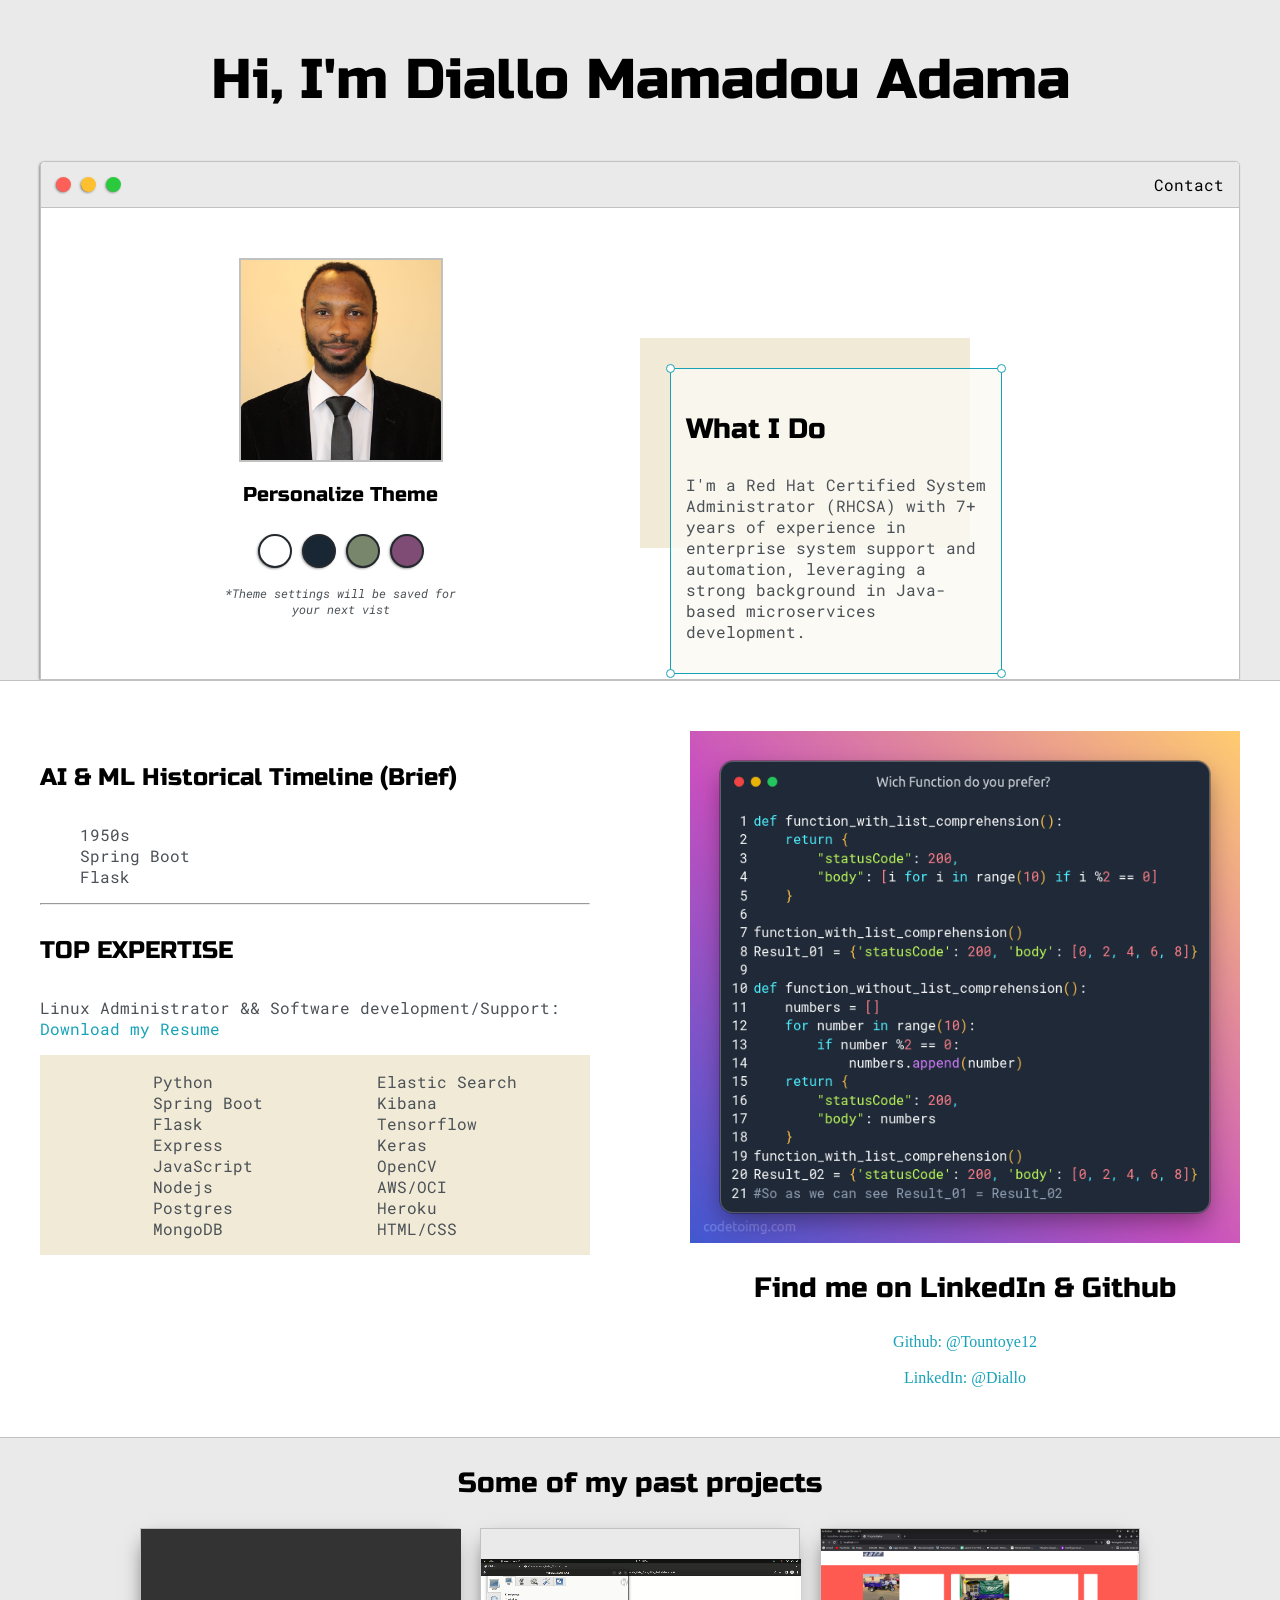
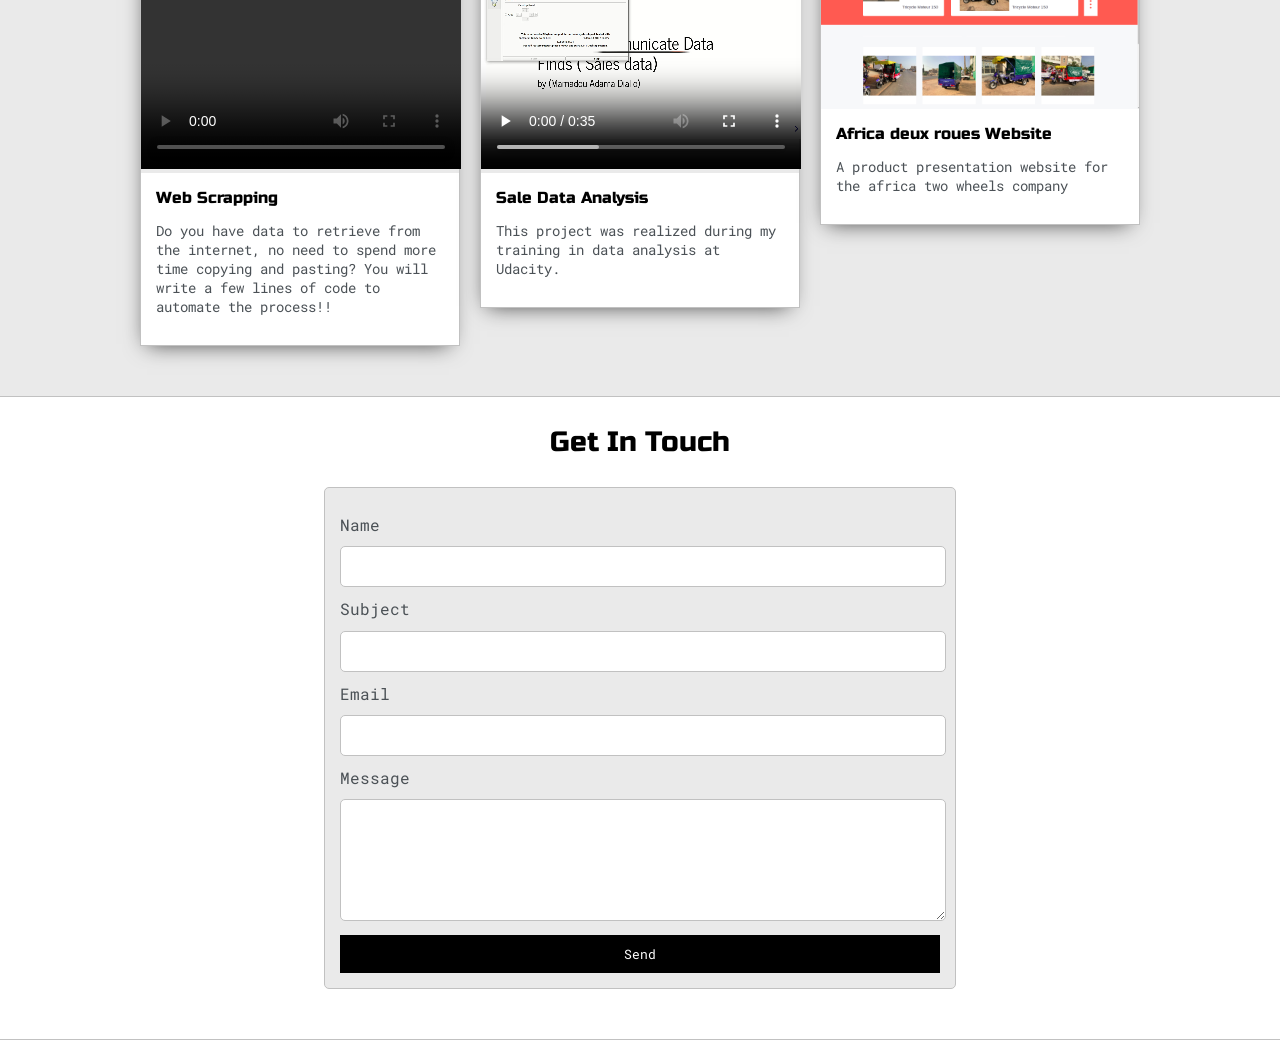
==== index.html @ d3da2848 "Adding AI&ML TimeLIne Artifact" ====
<!DOCTYPE html>
<html>
<head>
	<title>Diallo</title>


	<meta name="viewport" content="width=device-width, initial-scale=1, maximum-scale=1, minimum-scale=1" />

	<link href="https://fonts.googleapis.com/css2?family=Russo+One&display=swap" rel="stylesheet">

	<link href="https://fonts.googleapis.com/css2?family=Roboto+Mono:wght@500&family=Russo+One&display=swap" rel="stylesheet">

	<link rel="stylesheet" type="text/css" href="default.css">
	<link id="theme-style" rel="stylesheet" type="text/css" href="">
</head>
<body>

	<section class="s1">
		<div class="main-container">
			<div class="greeting-wrapper">
				<h1>Hi, I'm Diallo Mamadou Adama</h1>
			</div>


			<div class="intro-wrapper">
				<div class="nav-wrapper">

					<!-- Link around dots-wrapper added after tutorial video -->
					<a href="index.html">
						<div class="dots-wrapper">
							<div id="dot-1" class="browser-dot"></div>
							<div id="dot-2" class="browser-dot"></div>
							<div id="dot-3" class="browser-dot"></div>
						</div>
					</a>
					

					<ul id="navigation">
						<li><a href="index.html#contact">Contact</a></li>

					</ul>
				</div>

				<div class="left-column">
					<img id="profile_pic" src="images/DSC_0008.jpeg">
					<h5 style="text-align: center;line-height: 0;">Personalize Theme</h5>

					<div id="theme-options-wrapper">
						<div data-mode="light" id="light-mode" class="theme-dot"></div>
						<div data-mode="blue" id="blue-mode" class="theme-dot"></div>
						<div data-mode="green" id="green-mode" class="theme-dot"></div>
						<div data-mode="purple" id="purple-mode" class="theme-dot"></div>
					</div>

					<p id="settings-note">*Theme settings will be saved for<br>your next vist</p>
				</div>

				<div class="right-column">

					<div id="preview-shadow">
						<div id="preview">
							<div id="corner-tl" class="corner"></div>
							<div id="corner-tr" class="corner"></div>
							<h3>What I Do</h3>
							<p>
								I'm a Red Hat Certified System Administrator (RHCSA) with 7+ years of 
								experience in enterprise system support and automation, 
								leveraging a strong background in Java-based microservices development.
							</p>
							<div id="corner-br" class="corner"></div>
							<div id="corner-bl" class="corner"></div>
						</div>
					</div>
				</div>
			</div>
		</div>
	</section>

	<section class="s2">
		<div class="main-container">

			<div class="about-wrapper">
				<div class="about-me">
					<h4>AI & ML Historical Timeline (Brief)</h4>

					<!-- <p>
						I am always working on new projects to upgrade my skills, stay on top of industry trends and continuously enhance my knowledge.
					</p>

					<p> I like to learn new Technologies and share them.</p> -->



					<ul>
							<li>1950s</li>
							<li>Spring Boot</li>
							<li>Flask</li>
					</ul>


					<hr>

					<h4>TOP EXPERTISE</h4>

					<p>Linux Administrator && Software development/Support: <a target="_blank" href="resume.pdf">Download my Resume</a></p>

					<div id="skills">
						<ul>
							<li>Python</li>
							<li>Spring Boot</li>
							<li>Flask</li>
							<li>Express</li>
							<li>JavaScript</li>
							<li>Nodejs</li>
							<li>Postgres</li>
							<li>MongoDB</li>
						</ul>

						<ul>
							<li>Elastic Search</li>
							<li>Kibana</li>
							<li>Tensorflow</li>
							<li>Keras</li>
							<li>OpenCV</li>
							<li>AWS/OCI</li>
							<li>Heroku</li>
							<li>HTML/CSS</li>
						</ul>

					</div>

				</div>

				
				<div class="social-links">
					<!--<a href="post.html">Read More</a> 
					<video width="320" height="240" controls>
						<source id="social_img" src="images/real_time_data_vis.mp4" type="video/mp4">
					</video>
					-->
					<img id="social_img" src="images/python.png">
					<h3>Find me on LinkedIn & Github</h3>

					<a target="_blank" href="https://github.com/tountoye12">Github: @Tountoye12</a>
					<br>
					<a target="_blank" href="https://www.linkedin.com/in/amamadoudiallo/">LinkedIn: @Diallo</a>
				</div>
			</div>

		</div>
	</section>

	<section class="s1">
		<div class="main-container">
			<h3 style="text-align: center;">Some of my past projects</h3>

			<div class="post-wrapper">

				<div>
					<div class="post">
						<video width="320" height="240" controls>
							<source class="thumbnail" src="images/data_scrap.mp4" type="video/mp4">
						</video>
						<div class="post-preview">
							<h6 class="post-title">Web Scrapping</h6>
							<p class="post-intro">
								Do you have data to retrieve from the internet, no need to spend more time copying and pasting?
								You will write a few lines of code to automate the process!!
							</p>
							<!--<a href="post.html">Read More</a>-->
						</div>
					</div>
				</div>

				<div>
					<div class="post">
						<video width="320" height="240" controls>
							<source class="thumbnail" src="images/data-analyse.mp4" type="video/mp4">
						</video>
						
						<div class="post-preview">
							<h6 class="post-title"> Sale Data Analysis </h6>
							<p class="post-intro">
								This project was realized during my training in data analysis at Udacity.
							</p>
							<!--<a href="post.html">Read More</a>-->
						</div>
					</div>
				</div>

				<div>
					<div class="post">
						<img class="thumbnail" src="images/africa.png">
						<div class="post-preview">
							<h6 class="post-title">Africa deux roues Website</h6>
							<p class="post-intro">
								
								A product presentation website for the africa two wheels company

							</p>
							<!--<a href="post.html">Read More</a>-->
						</div>
					</div>
				</div>

			</div>
		</div>
	</section>

	<section class="s2">
		<div class="main-container">
			<a href=""></a>
			<h3 style="text-align: center;">Get In Touch</h3>

			<form id="contact-form">
				<a name="contact"></a>

				<label>Name</label>
				<input class="input-field" type="text" name="name" required>

				<label>Subject</label>
				<input class="input-field" type="text" name="subject" required>

				<label>Email</label>
				<input class="input-field" type="text" name="email" required>

				<label>Message</label>
				<textarea class="input-field" name="message" readonly></textarea>

				<input id="submit-btn" type="submit" value="Send">
			</form>
		</div>
	</section> 

	<script type="text/javascript" src="script.js"></script>
</body>
</html>
---- default.css ----
:root{
	--mainColor:#eaeaea;
	--secondaryColor:#fff;

	--borderColor:#c1c1c1;

	--mainText:black;
	--secondaryText:#4b5156;

	--themeDotBorder:#24292e;

	--previewBg:rgb(251, 249, 243, 0.8);
	--previewShadow:#f0ead6;


	--buttonColor:black;


}


html, body{
	padding: 0;
	margin: 0;
	scroll-behavior: smooth;
}

body *{
	transition: 0.3s;
}


h1, h2, h3, h4, h5, h6, strong{
	color: var(--mainText);
	font-family: 'Russo One', sans-serif;
	font-weight: 500;
}

p, li, span, label, input, textarea{
	color: var(--secondaryText);
	font-family: 'Roboto Mono', monospace;
}

a{
	text-decoration: none;
	color:#17a2b8;
}

ul{
	list-style: none;
}

h1 { font-size: 56px;}
h2 { font-size: 36px;}
h3 { font-size: 28px;}
h4 { font-size: 24px;}
h5 { font-size: 20px;}
h6 { font-size: 16px;}


.s1{
	background-color: var(--mainColor);
	border-bottom:1px solid var(--borderColor);
	overflow:auto;
}

.s2{
	background-color: var(--secondaryColor);
	border-bottom:1px solid var(--borderColor);
	overflow:auto;
}




.main-container{
	width: 1200px;
	margin: 0 auto;
}


.greeting-wrapper{
	display: grid;
	text-align: center;
	align-content: center;
	min-height: 10em;

}

.intro-wrapper{
	background-color: var(--secondaryColor);
	border:1px solid var(--borderColor);
	border-radius:5px 5px 0 0;


	-webkit-box-shadow: -1px 1px 3px -1px rgba(0,0,0,0.75);
	-moz-box-shadow: -1px 1px 3px -1px rgba(0,0,0,0.75);
	box-shadow: -1px 1px 3px -1px rgba(0,0,0,0.75);

	display: grid;
	grid-template-columns: 1fr 1fr;
	grid-template-areas: 
		'nav-wrapper nav-wrapper'
		'left-column right-column'
	;
}


.nav-wrapper{
	border-radius:5px 5px 0 0;
	grid-area:nav-wrapper;
	border-bottom: 1px solid var(--borderColor);
	display: flex;
	justify-content: space-between;
	align-items: center;
	background-color: var(--mainColor);
}

#navigation a{
	color:var(--mainText);
}


#navigation{
	margin:0;
	padding: 10px;
}

#navigation li{
	display: inline-block;
	margin-right: 5px;
	margin-left:5px;
}

.dots-wrapper{
	display: flex;
	padding: 10px;
}

#dot-1{
	background-color:  #FC6058;
}

#dot-2{
	background-color:  #FEC02F;
}

#dot-3{
	background-color:  #2ACA3E;
}

.browser-dot{
	background-color: black;
	height: 15px;
	width: 15px;
	border-radius: 50%;
	margin: 5px;

	-webkit-box-shadow: -1px 1px 3px -1px rgba(0,0,0,0.75);
	-moz-box-shadow: -1px 1px 3px -1px rgba(0,0,0,0.75);
	box-shadow: -1px 1px 3px -1px rgba(0,0,0,0.75);

}


.left-column{
	grid-area: left-column;
	padding-top:50px;
	padding-bottom: 50px;
}

#profile_pic{
	display: block;
	margin:0 auto;

	height: 200px;
	width: 200px;
	object-fit: cover;
	border:2px solid var(--borderColor);
}


#theme-options-wrapper{
	display: flex;
	justify-content: center;
}

.theme-dot{
	height: 30px;
	width: 30px;
	background-color: black;
	border-radius: 50%;

	margin: 5px;
	border:2px solid var(--themeDotBorder);

	-webkit-box-shadow: -1px 1px 3px -1px rgba(0,0,0,0.75);
	-moz-box-shadow: -1px 1px 3px -1px rgba(0,0,0,0.75);
	box-shadow: -1px 1px 3px -1px rgba(0,0,0,0.75);

	cursor: pointer;
}


.theme-dot:hover{
	border-width: 5px;
}


#light-mode{
	background-color: #fff;
}

#blue-mode{
	background-color: #192734;
}

#green-mode{
	background-color: #78866b;
}

#purple-mode{
	background-color: #7E4C74;
}

#settings-note{
	font-size: 12px;
	font-style: italic;
	text-align: center;
}

.right-column{
	grid-area: right-column;
	display: grid;
	align-content: center;

	padding-top: 50px;
	padding-bottom: 50px;
}


#preview-shadow{
	background-color: var(--previewShadow);
	max-width: 300px;
	height: 180px;
	padding-left: 30px;
	padding-top: 30px;
}

#preview{
	width: 300px;
	border:1.5px solid #17a2b8;
	background-color: var(--previewBg);
	padding:15px;
	position: relative;
}

.corner{
	width:7px;
	height: 7px;
	border-radius: 50%;
	border:1.5px solid #17a2b8;
	background-color: #fff;
	position: absolute;
}

#corner-tl{
	top:-5px;
	left: -5px
}

#corner-tr{
	top:-5px;
	right: -5px
}


#corner-br{
	bottom:-5px;
	right: -5px
}


#corner-bl{
	bottom:-5px;
	left: -5px
}

.about-wrapper{
	display: grid;
	grid-template-columns: repeat(auto-fit, minmax(320px, 1fr));
	padding-bottom: 50px;
	padding-top: 50px;
	gap:100px;
}


#skills{
	display: flex;
	justify-content: space-evenly;
	background-color: var(--previewShadow);
}

.social-links{
	display: grid;
	align-content: center;
	text-align: center;
}

#social_img{
	width: 100%;
}


.post-wrapper{
	display: grid;
	grid-template-columns: repeat(auto-fit, 320px);
	gap:20px;
	justify-content: center;
	padding-bottom: 50px;
}

.post{
	border:1px solid var(--borderColor);
	-webkit-box-shadow: -2px 7px 21px -9px rgba(0,0,0,0.75);
	-moz-box-shadow: -2px 7px 21px -9px rgba(0,0,0,0.75);
	box-shadow: -2px 7px 21px -9px rgba(0,0,0,0.75);
}

.thumbnail{
	display: block;
	width: 100%;
	height:180px;
	object-fit: cover;
}

.post-preview{
	background-color: #fff;
	padding:15px;
}

.post-title{
	color:black;
	margin: 0;
}

.post-intro{
	color:#4b5156;
	font-size: 14px;
}


#contact-form{
	display: block;
	max-width: 600px;
	margin: 0 auto;
	border: 1px solid var(--borderColor);
	padding: 15px;
	border-radius: 5px;
	background-color: var(--mainColor);
	margin-bottom: 50px;

}

#contact-form label{
	line-height: 2.7em;
}

#contact-form textarea{
	min-height: 100px;
	font-size: 14px;
}


.input-field{
	width: 100%;
	padding-top: 10px;
	padding-bottom:10px; 
	background-color: var(--secondaryColor);
	border-radius: 5px;
	border:1px solid var(--borderColor);
	font-size: 14px;
}


#submit-btn{
	margin-top: 10px;
	width: 100%;
	padding-top: 10px;
	padding-bottom:10px; 
	color: #fff;
	background-color: var(--buttonColor);
	border:none;
}


@media screen and (max-width: 1200px){
	.main-container{
		width: 95%;
	}
}

@media screen and (max-width: 800px){
	.intro-wrapper{
		grid-template-columns: 1fr;
		grid-template-areas: 
			'nav-wrapper'
			'left-column'
			'right-column'
		;
	}

	.right-column{
		justify-content: center;
	}

}

@media screen and (max-width: 400px){
	#preview-shadow{
		max-width: 280px;
		height: 180px;
		padding-left: 10px;
		padding-top: 10px;
	}

	#preview{
		width: 280px;

	}

}
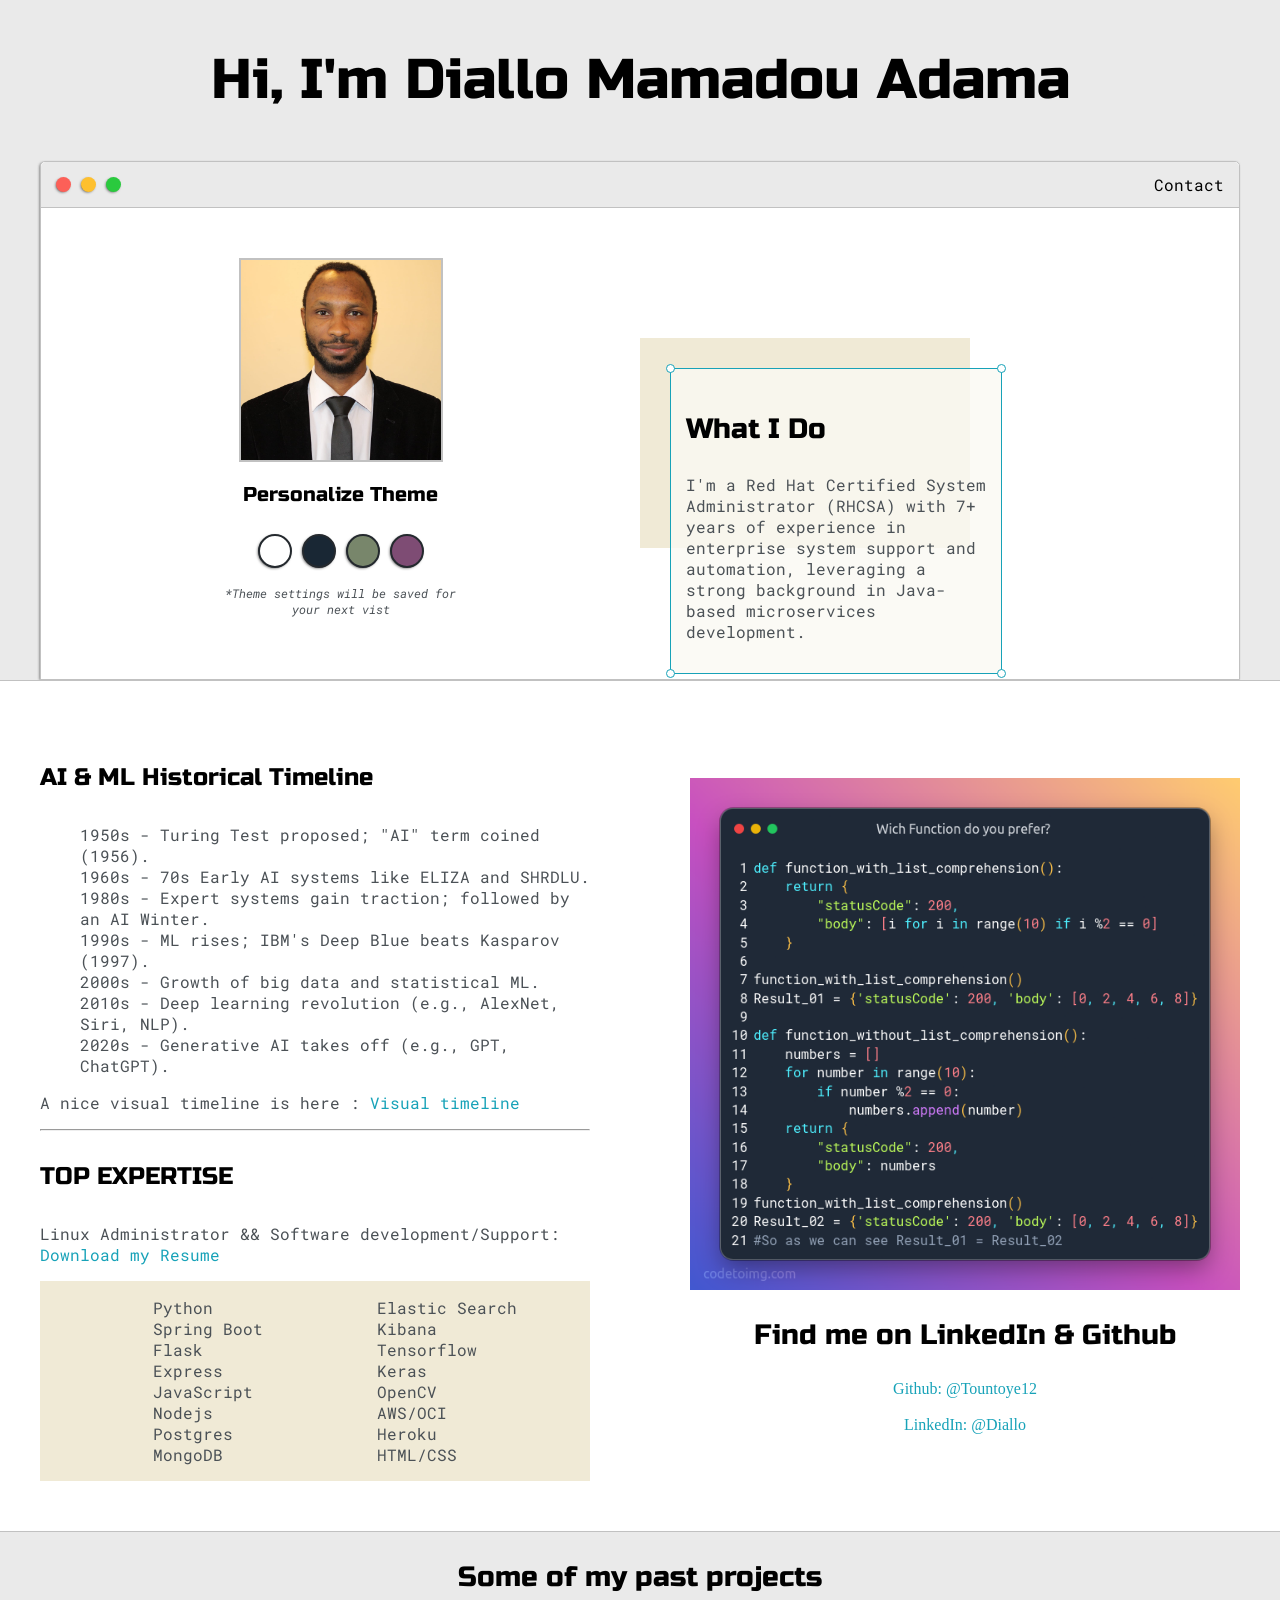
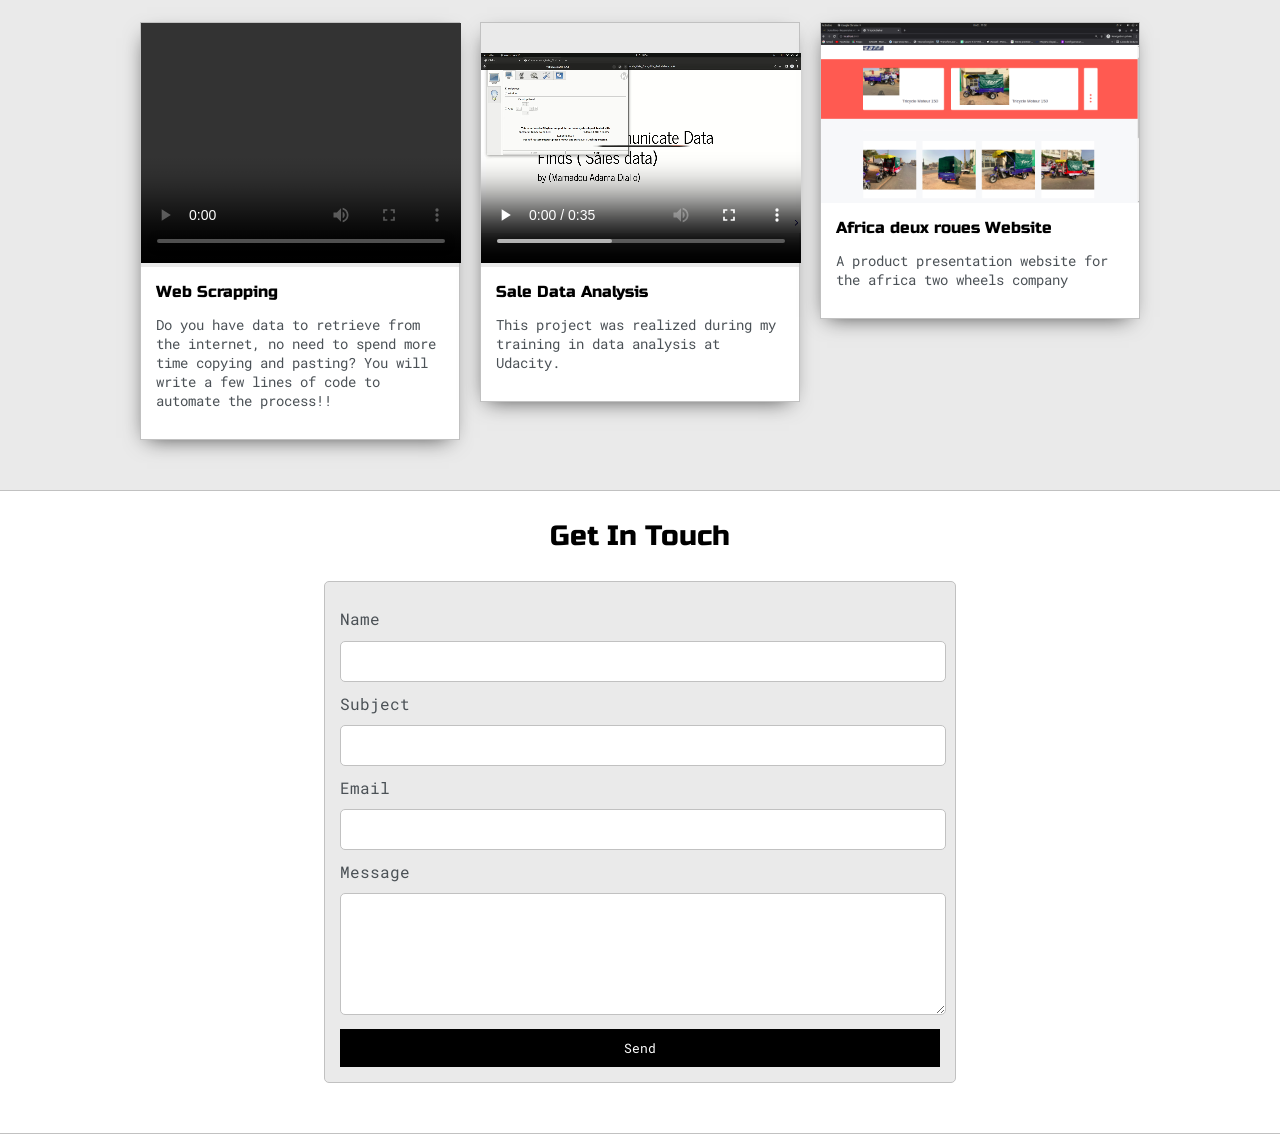
==== commit 03db8fab: "Adding AI&ML TimeLIne Artifact with a visual" ====
--- a/index.html
+++ b/index.html
@@ -81,7 +81,7 @@
 
 			<div class="about-wrapper">
 				<div class="about-me">
-					<h4>AI & ML Historical Timeline (Brief)</h4>
+					<h4>AI & ML Historical Timeline </h4>
 
 					<!-- <p>
 						I am always working on new projects to upgrade my skills, stay on top of industry trends and continuously enhance my knowledge.
@@ -92,10 +92,16 @@
 
 
 					<ul>
-							<li>1950s</li>
-							<li>Spring Boot</li>
-							<li>Flask</li>
+							<li>1950s - Turing Test proposed; "AI" term coined (1956).</li> 
+							<li>1960s - 70s  Early AI systems like ELIZA and SHRDLU.</li>
+							<li>1980s - Expert systems gain traction; followed by an AI Winter.</li>
+							<li>1990s - ML rises; IBM's Deep Blue beats Kasparov (1997).</li>
+							<li>2000s - Growth of big data and statistical ML.</li>
+							<li>2010s - Deep learning revolution (e.g., AlexNet, Siri, NLP).</li>
+							<li>2020s - Generative AI takes off (e.g., GPT, ChatGPT).</li>
 					</ul>
+
+					<p>A nice visual timeline is here : <a target="_blank" href="ai_ml_TimeLine.pdf">Visual timeline</a></p>
 
 
 					<hr>
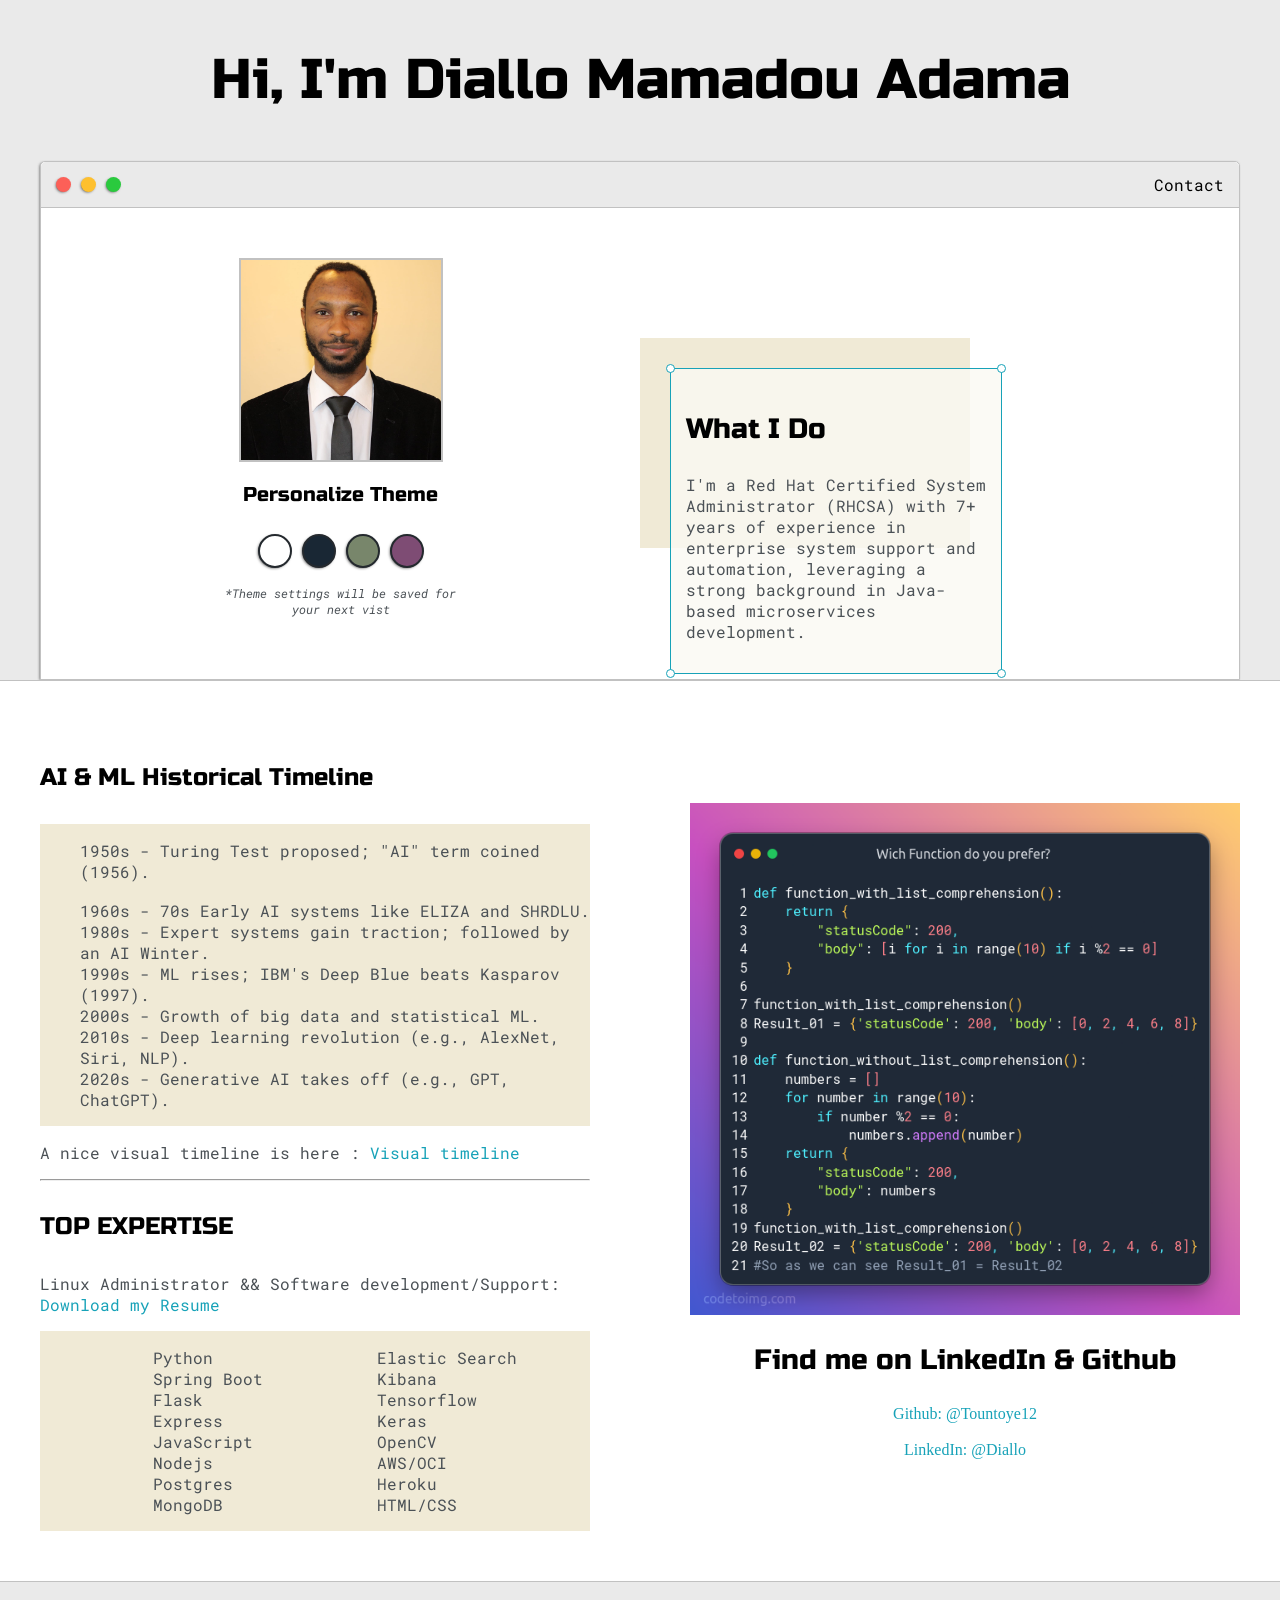
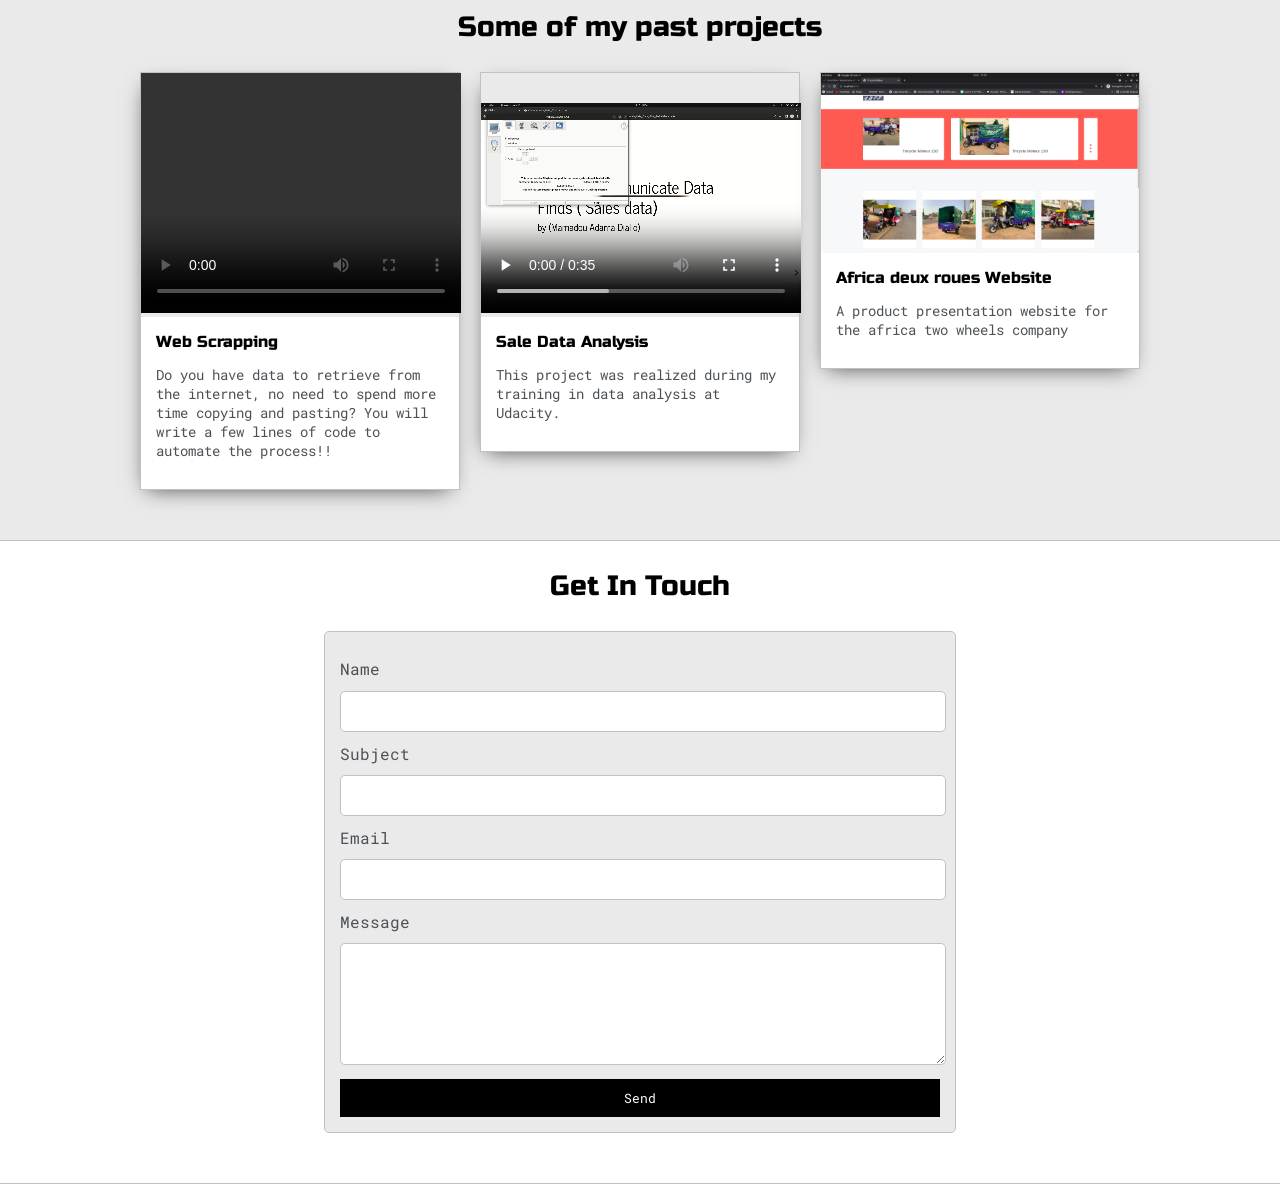
==== commit e3a9efad: "Adding AI&ML TimeLIne Artifact with a visual" ====
--- a/index.html
+++ b/index.html
@@ -89,17 +89,17 @@
 
 					<p> I like to learn new Technologies and share them.</p> -->
 
-
-
-					<ul>
-							<li>1950s - Turing Test proposed; "AI" term coined (1956).</li> 
-							<li>1960s - 70s  Early AI systems like ELIZA and SHRDLU.</li>
-							<li>1980s - Expert systems gain traction; followed by an AI Winter.</li>
-							<li>1990s - ML rises; IBM's Deep Blue beats Kasparov (1997).</li>
-							<li>2000s - Growth of big data and statistical ML.</li>
-							<li>2010s - Deep learning revolution (e.g., AlexNet, Siri, NLP).</li>
-							<li>2020s - Generative AI takes off (e.g., GPT, ChatGPT).</li>
-					</ul>
+					<div id="skills">
+						<ul>
+								<li>1950s - Turing Test proposed; "AI" term coined (1956).</li> <br>
+								<li>1960s - 70s  Early AI systems like ELIZA and SHRDLU.</li>
+								<li>1980s - Expert systems gain traction; followed by an AI Winter.</li>
+								<li>1990s - ML rises; IBM's Deep Blue beats Kasparov (1997).</li>
+								<li>2000s - Growth of big data and statistical ML.</li>
+								<li>2010s - Deep learning revolution (e.g., AlexNet, Siri, NLP).</li>
+								<li>2020s - Generative AI takes off (e.g., GPT, ChatGPT).</li>
+						</ul>
+					</div>
 
 					<p>A nice visual timeline is here : <a target="_blank" href="ai_ml_TimeLine.pdf">Visual timeline</a></p>
 
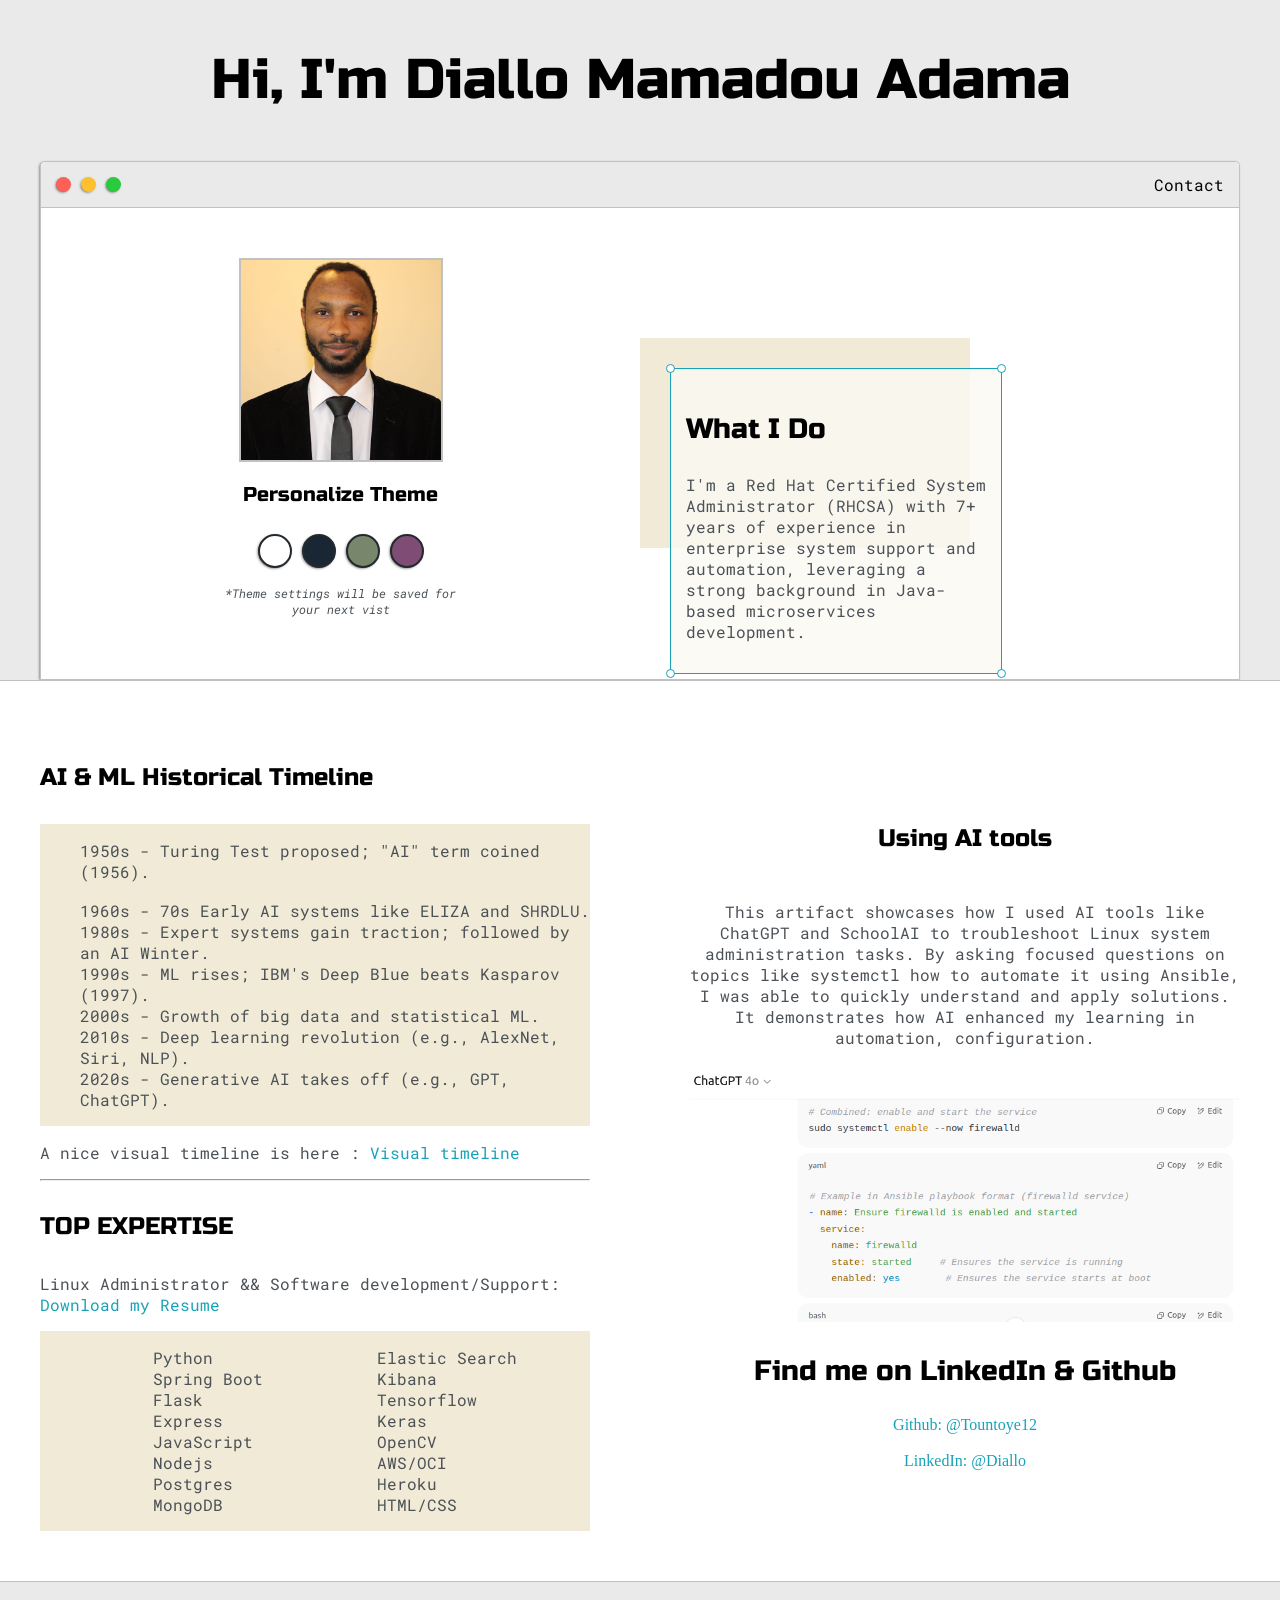
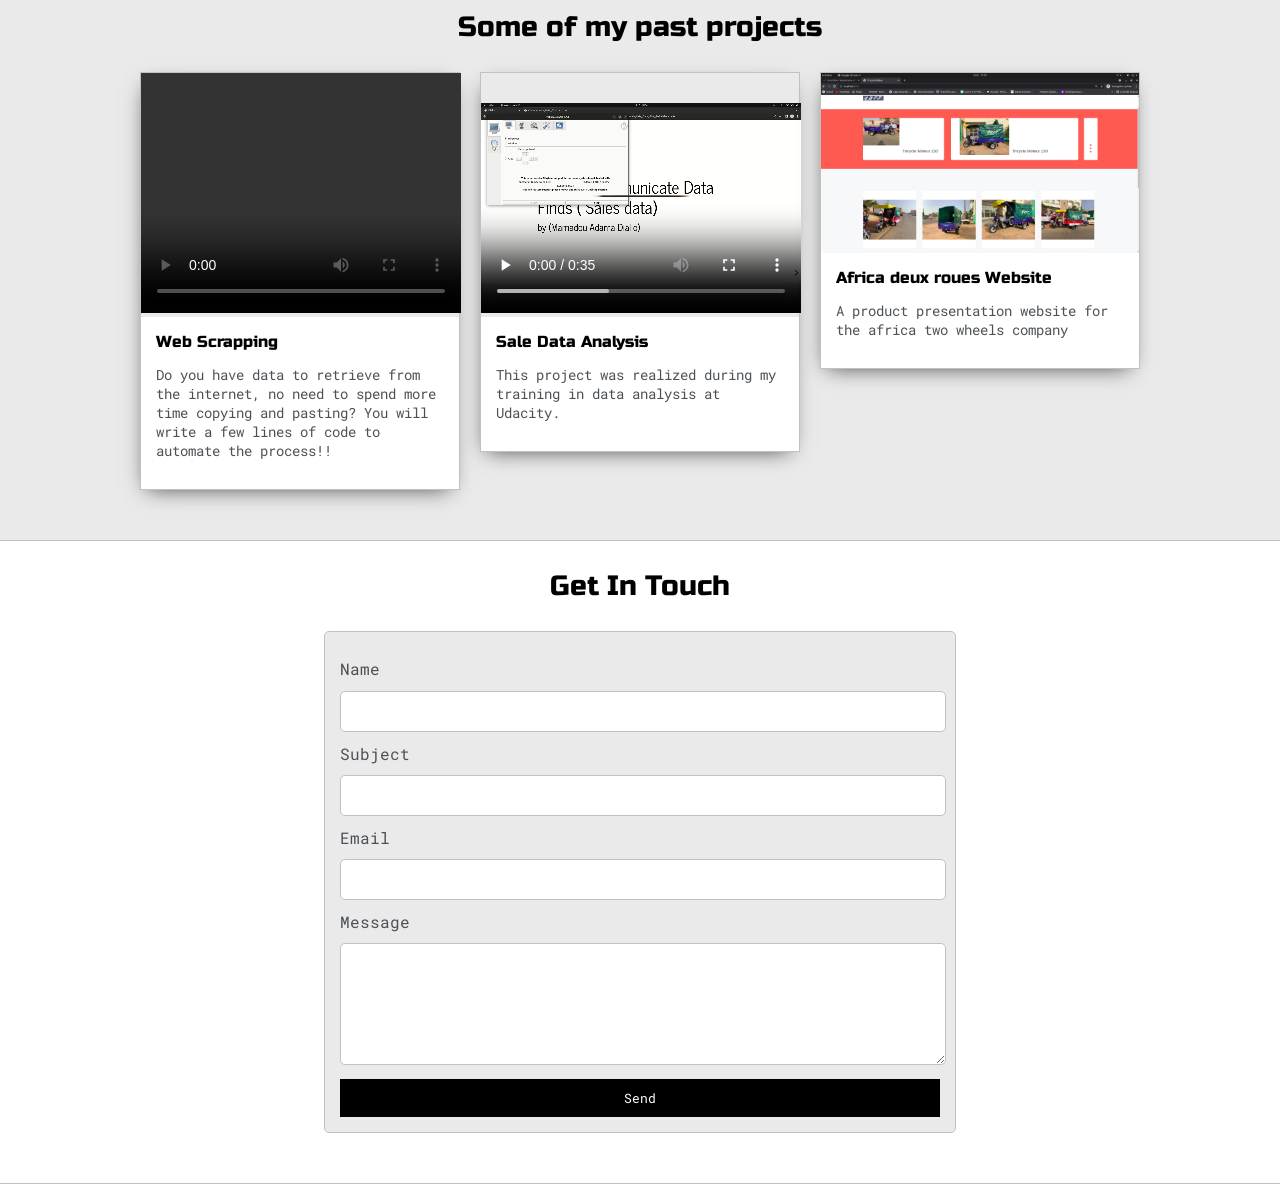
==== commit 457d97fd: "Reflection on AI/ML Portfolio Artifact" ====
--- a/index.html
+++ b/index.html
@@ -144,7 +144,17 @@
 						<source id="social_img" src="images/real_time_data_vis.mp4" type="video/mp4">
 					</video>
 					-->
-					<img id="social_img" src="images/python.png">
+					<h4>Using AI tools </h4>
+					<p>
+						This artifact showcases how I used AI tools like ChatGPT and SchoolAI to troubleshoot Linux system administration tasks. 
+						By asking focused questions on topics like systemctl how to automate it using Ansible, 
+						I was able to quickly understand and apply solutions. 
+						It demonstrates how AI enhanced my learning in automation, configuration.
+					</p>
+					<a href="images/fact_3.png" target="_blank">
+  						<img id="social_img" src="images/fact_3.png" alt="Fact Image">
+					</a>
+
 					<h3>Find me on LinkedIn & Github</h3>
 
 					<a target="_blank" href="https://github.com/tountoye12">Github: @Tountoye12</a>
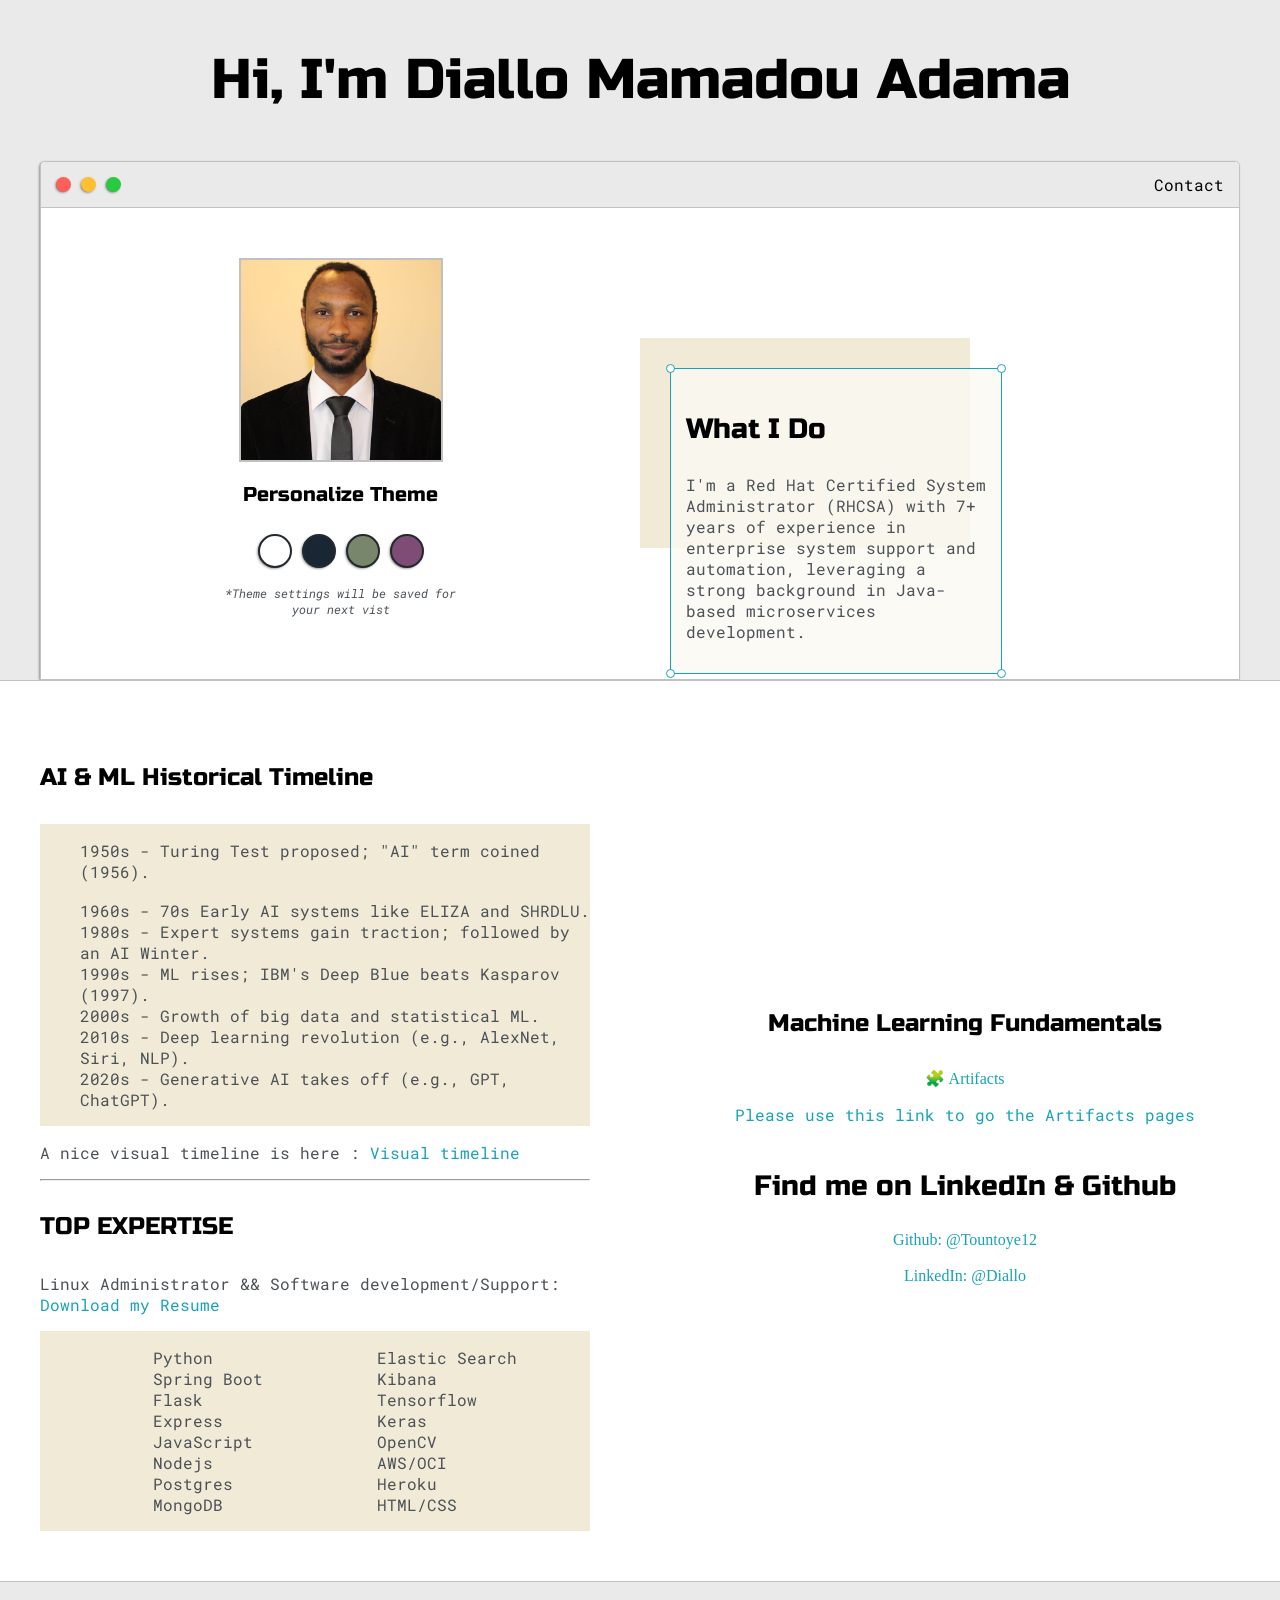
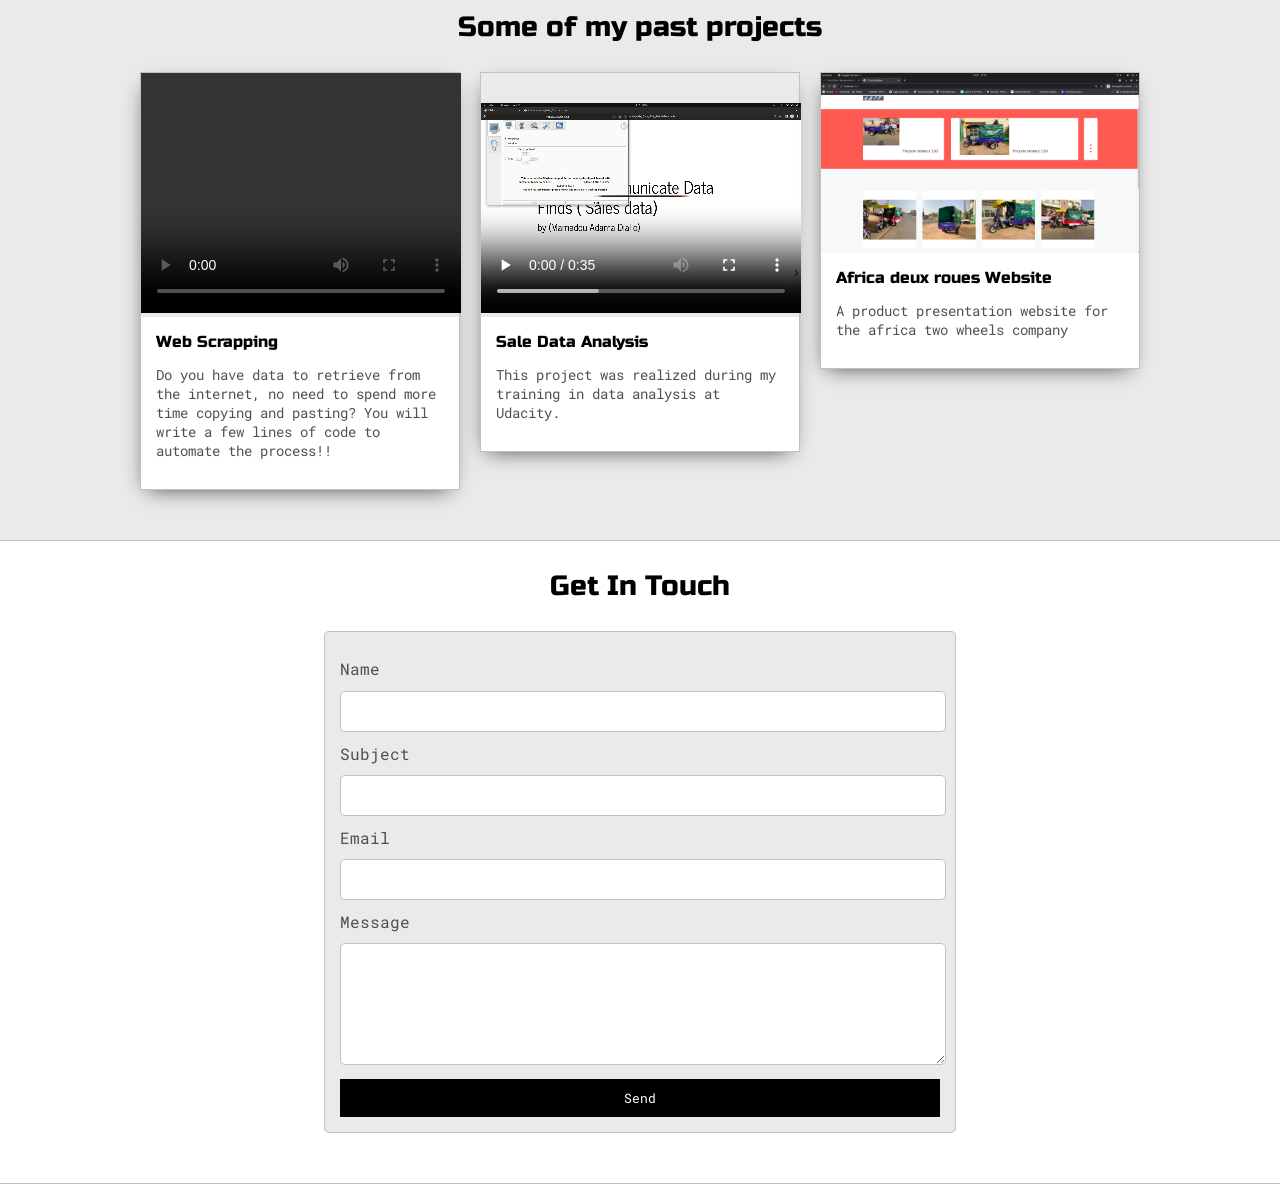
==== commit 3e3fba0c: "working on feedback by adding external page for artifacts]" ====
--- a/index.html
+++ b/index.html
@@ -143,17 +143,15 @@
 					<video width="320" height="240" controls>
 						<source id="social_img" src="images/real_time_data_vis.mp4" type="video/mp4">
 					</video>
-					-->
-					<h4>Using AI tools </h4>
+					--> 
+					<h4>Machine Learning Fundamentals</h4>
+					<a href="artifacts.html">🧩 Artifacts</a>
 					<p>
-						This artifact showcases how I used AI tools like ChatGPT and SchoolAI to troubleshoot Linux system administration tasks. 
-						By asking focused questions on topics like systemctl how to automate it using Ansible, 
-						I was able to quickly understand and apply solutions. 
-						It demonstrates how AI enhanced my learning in automation, configuration.
+						<a href="artifacts.html">Please use this link to go the Artifacts pages </a>
 					</p>
-					<a href="images/fact_3.png" target="_blank">
+					<!-- <a href="images/fact_3.png" target="_blank">
   						<img id="social_img" src="images/fact_3.png" alt="Fact Image">
-					</a>
+					</a> -->
 
 					<h3>Find me on LinkedIn & Github</h3>
 
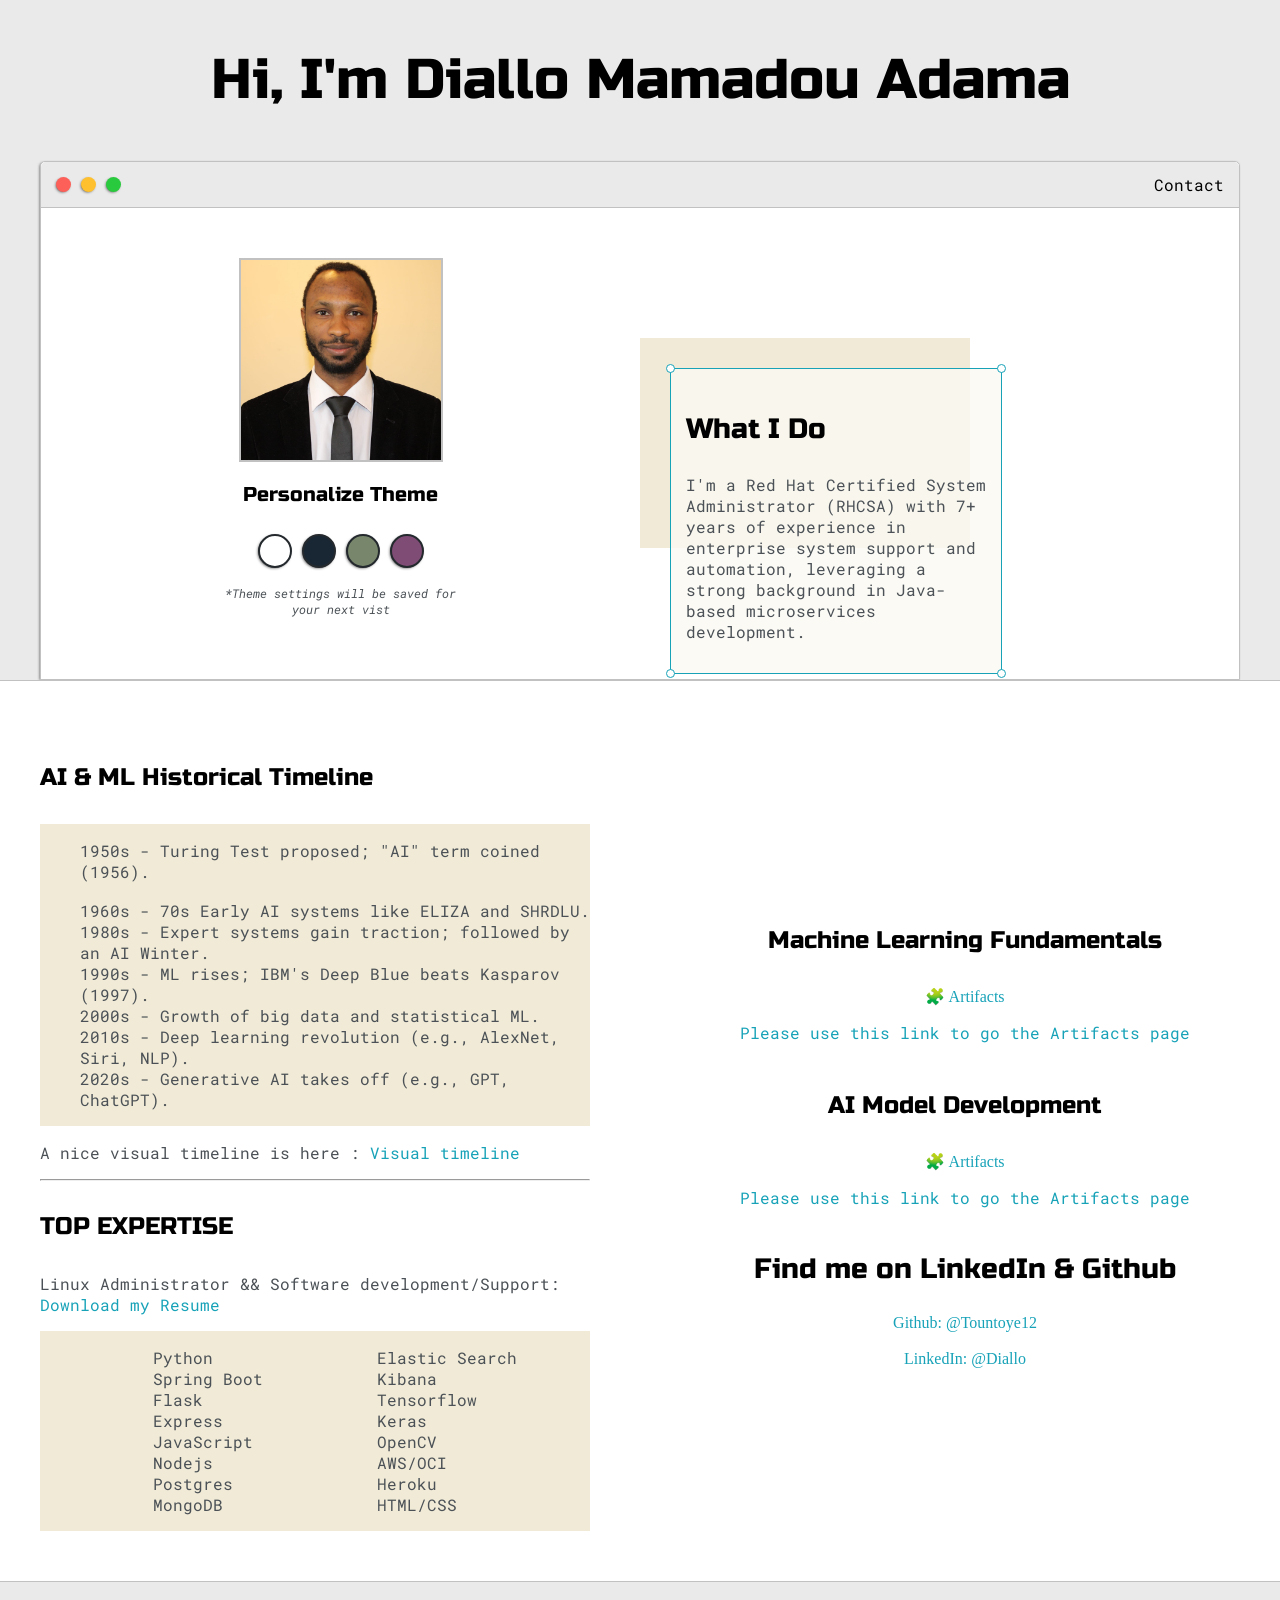
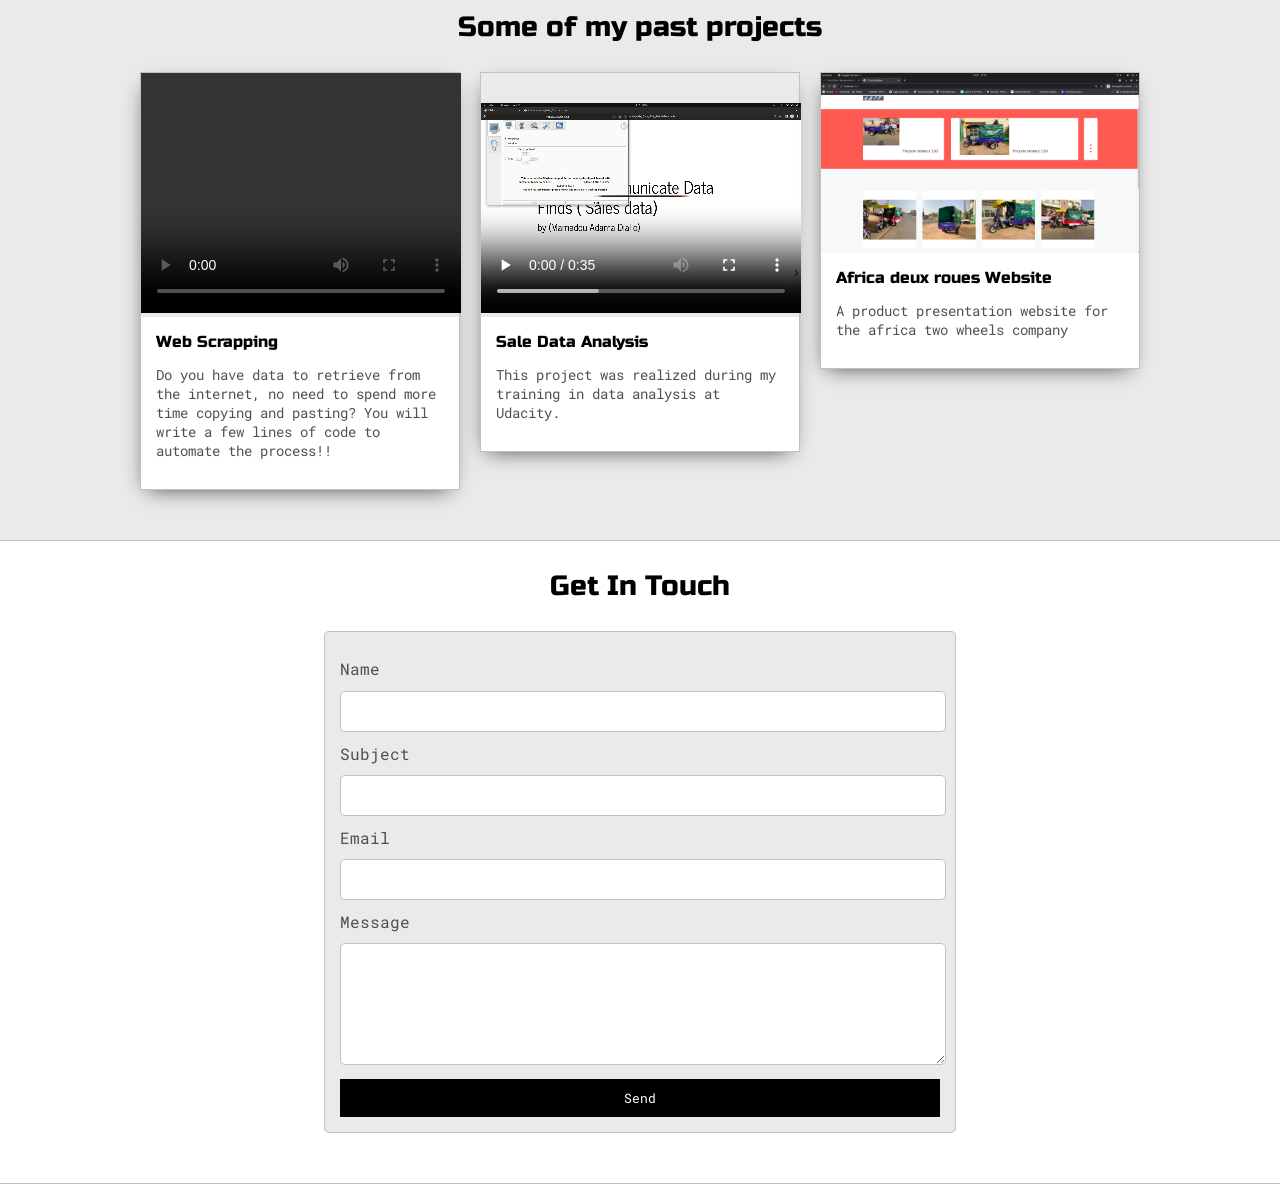
==== commit 905d534c: "Folio for the AI model Development course" ====
--- a/index.html
+++ b/index.html
@@ -147,7 +147,13 @@
 					<h4>Machine Learning Fundamentals</h4>
 					<a href="artifacts.html">🧩 Artifacts</a>
 					<p>
-						<a href="artifacts.html">Please use this link to go the Artifacts pages </a>
+						<a href="artifacts.html">Please use this link to go the Artifacts page </a>
+					</p>
+					<h4>AI Model Development</h4>
+
+					<a href="artifact-ml-algorithms.html">🧩 Artifacts</a>
+					<p>
+						<a href="artifact-ml-algorithms.html">Please use this link to go the Artifacts page </a>
 					</p>
 					<!-- <a href="images/fact_3.png" target="_blank">
   						<img id="social_img" src="images/fact_3.png" alt="Fact Image">
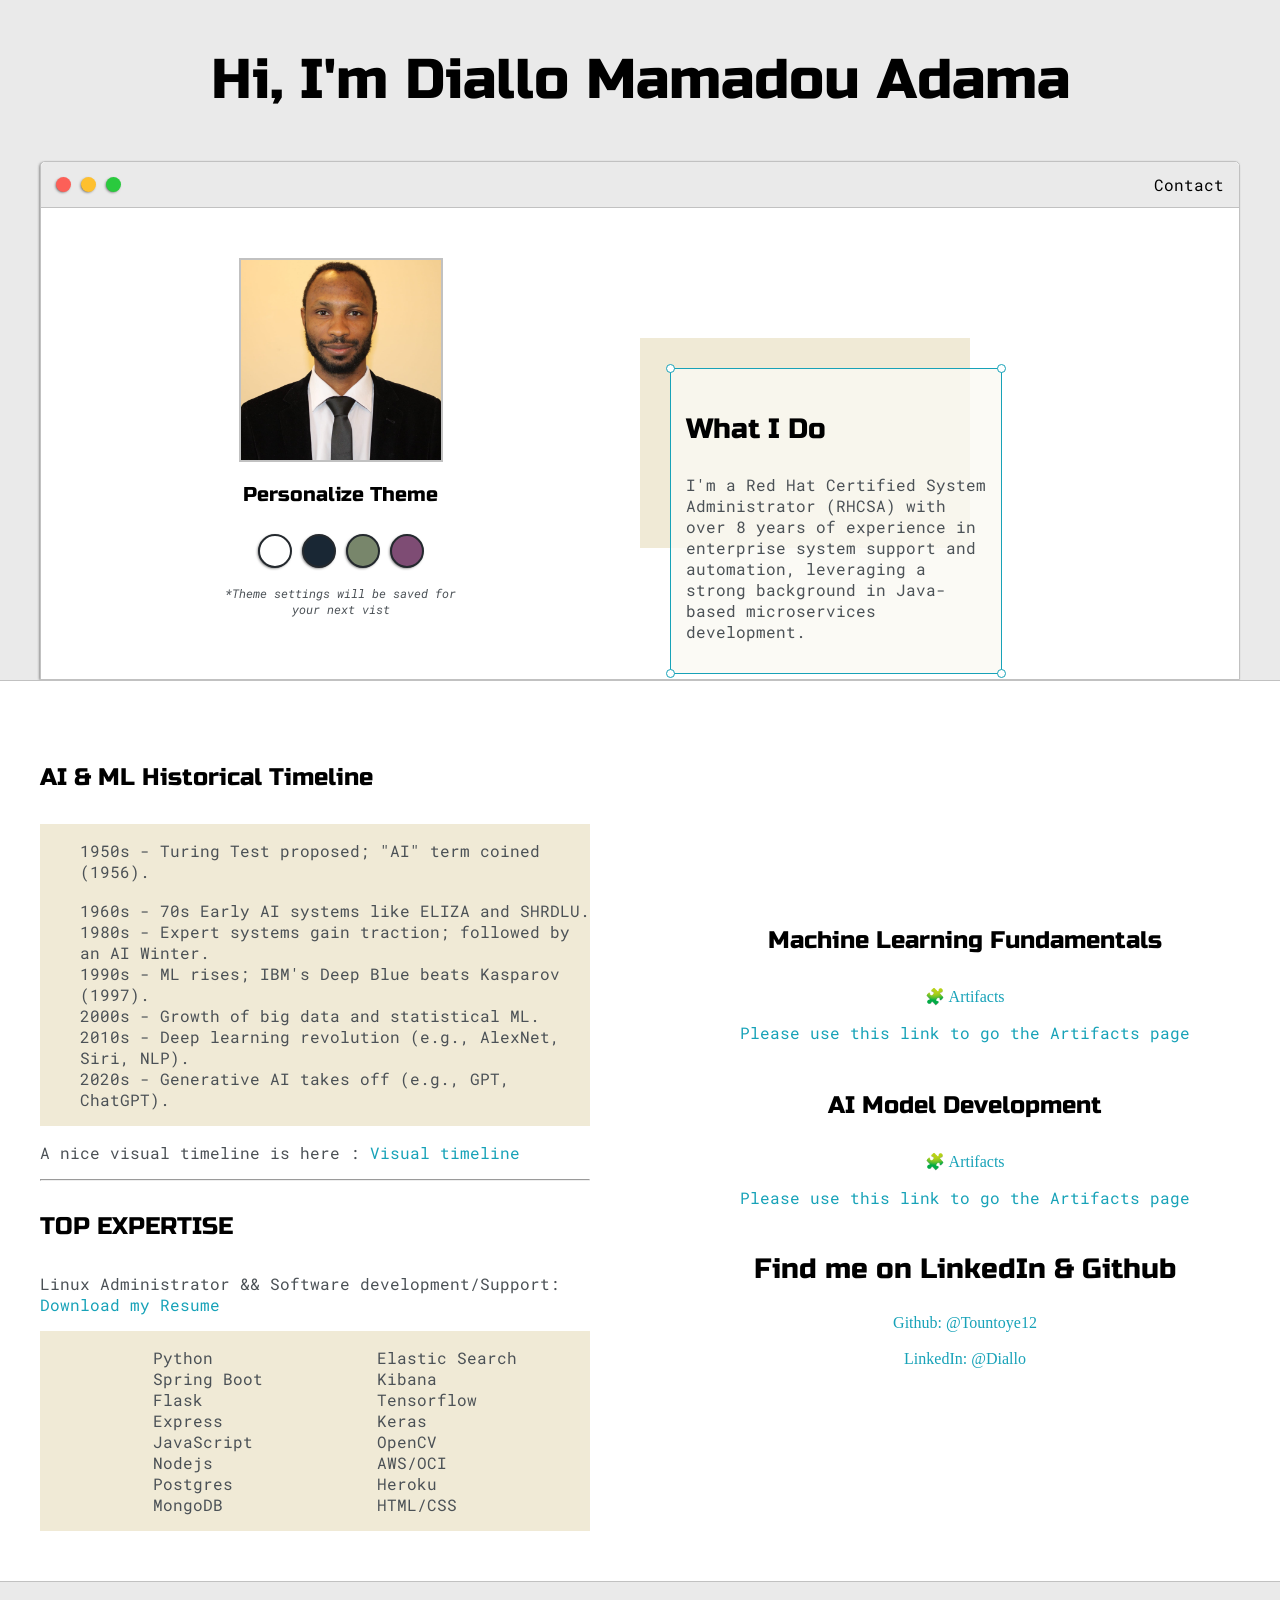
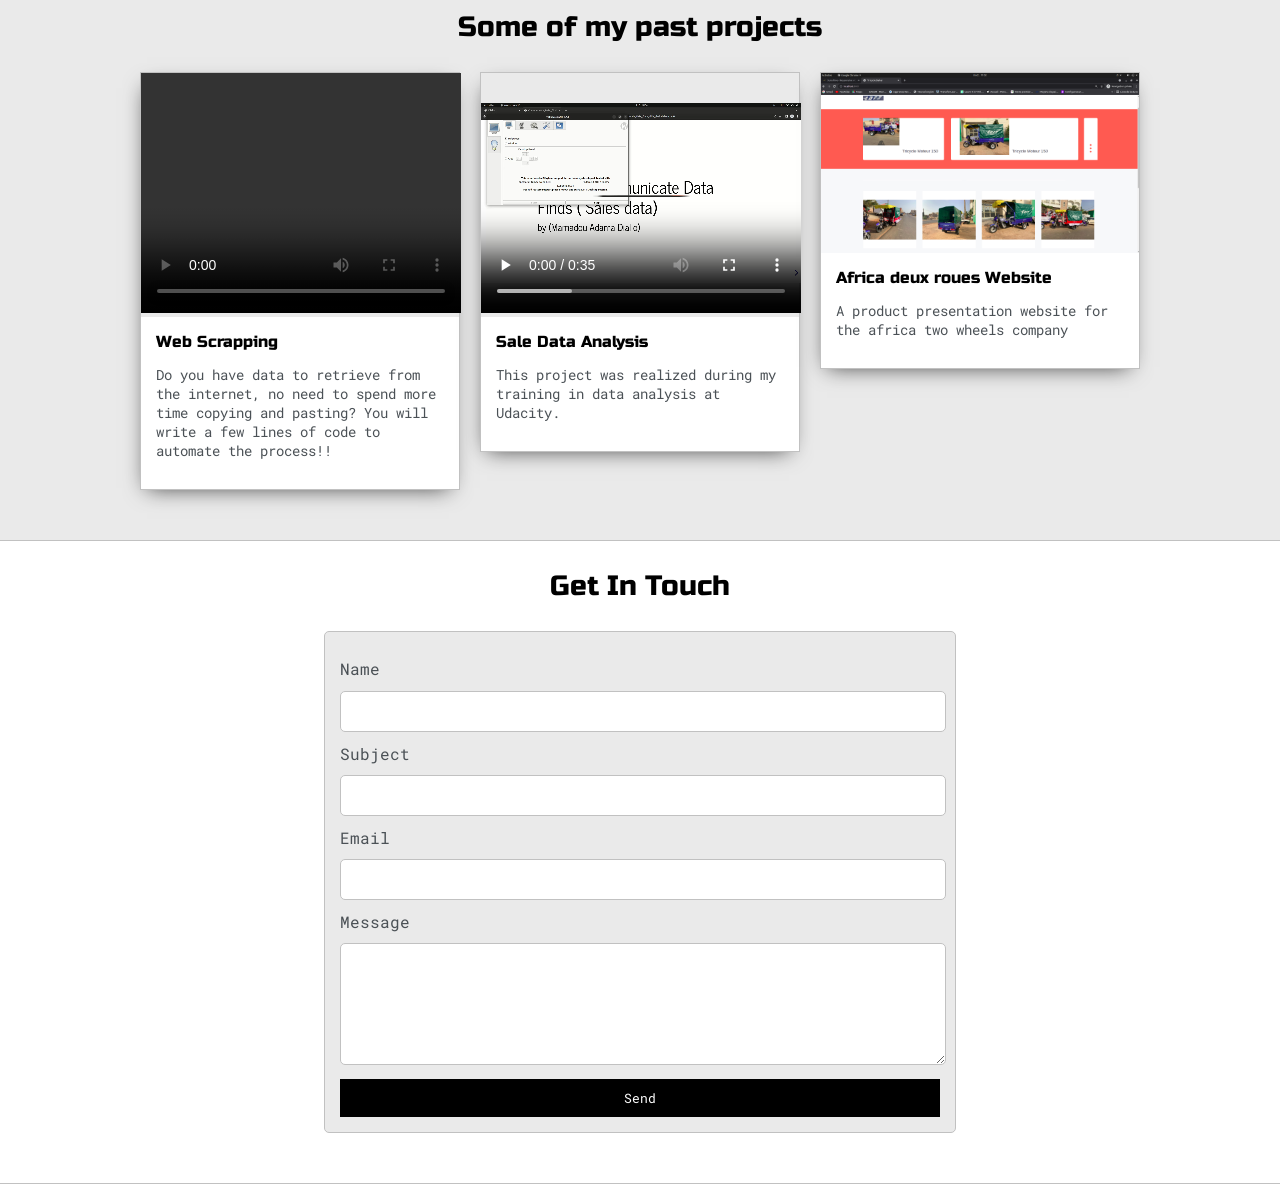
==== commit ed631e0a: "added resume" ====
--- a/index.html
+++ b/index.html
@@ -63,7 +63,7 @@
 							<div id="corner-tr" class="corner"></div>
 							<h3>What I Do</h3>
 							<p>
-								I'm a Red Hat Certified System Administrator (RHCSA) with 7+ years of 
+								I'm a Red Hat Certified System Administrator (RHCSA) with over 8 years of 
 								experience in enterprise system support and automation, 
 								leveraging a strong background in Java-based microservices development.
 							</p>
@@ -151,9 +151,9 @@
 					</p>
 					<h4>AI Model Development</h4>
 
-					<a href="artifact-ml-algorithms.html">🧩 Artifacts</a>
+					<a href="ai_dev_home_page.html">🧩 Artifacts</a>
 					<p>
-						<a href="artifact-ml-algorithms.html">Please use this link to go the Artifacts page </a>
+						<a href="ai_dev_home_page.html">Please use this link to go the Artifacts page </a>
 					</p>
 					<!-- <a href="images/fact_3.png" target="_blank">
   						<img id="social_img" src="images/fact_3.png" alt="Fact Image">
